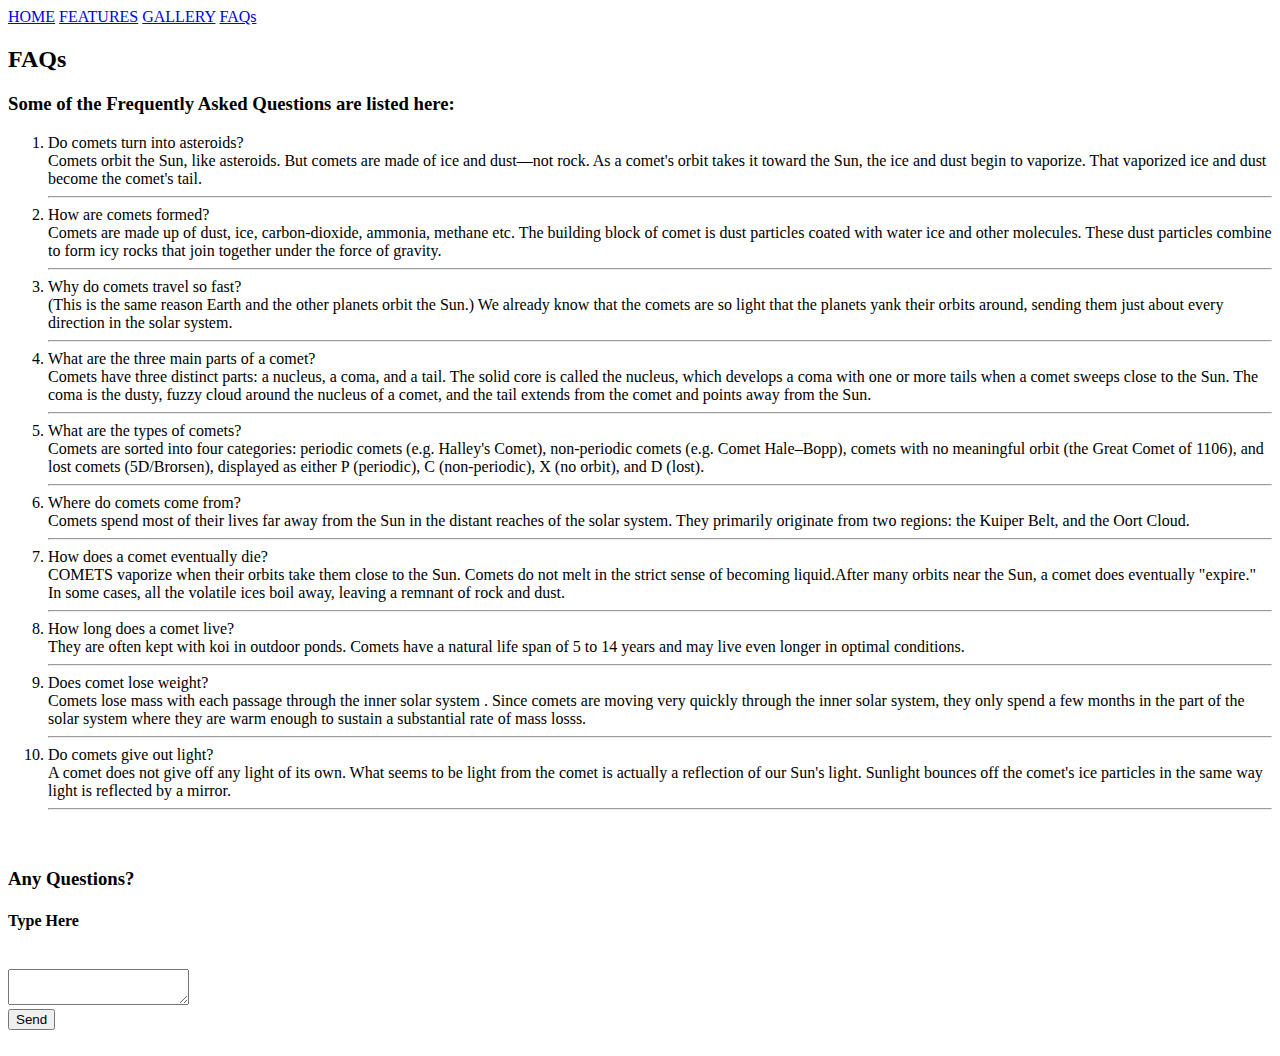
==== faqs.html @ ffffc28b "Add files via upload" ====
<!DOCTYPEhtml>
<html>
  <head>
    <title>FAQs</title>
    <link rel="stylesheet" type="text/css" href="/home/sheethal/comet1/main4.css">
    <link href="https://fonts.googleapis.com/css?family=Crimson+Text|Dancing+Script|Kaushan+Script|Merriweather|Sen|Source+Sans+Pro|Spicy+Rice&display=swap" rel="stylesheet">
  </head>
  <body>

  <header>
    <nav>
      <a href="/home/sheethal/comet1/index.html">HOME</a>
      <a href="/home/sheethal/comet1/features.html">FEATURES</a>
      <a href="/home/sheethal/comet1/gallery.html">GALLERY</a>
      <a href="#">FAQs</a>
    </nav>
    <h2 class="head2">FAQs</h2>
  </header>
  <section>
    <h3>Some of the Frequently Asked Questions are listed here:</h3>
  <div class="box1">
    <ol>
      <li>Do comets turn into asteroids?<br>Comets orbit the Sun, like asteroids.
        But comets are made of ice and dust—not rock.
        As a comet's orbit takes it toward the Sun, the ice and dust begin to vaporize.
        That vaporized ice and dust become the comet's tail.</li><hr>
      <li>How are comets formed?<br>Comets are made up of dust, ice, carbon-dioxide, ammonia, methane etc.
         The building block of comet is dust particles coated with water ice and other molecules.
         These dust particles combine to form icy rocks that join together under the force of gravity.</li><hr>
      <li>Why do comets travel so fast?<br>(This is the same reason Earth and the other planets orbit the Sun.)
         We already know that the comets are so light that the planets yank their orbits around,
         sending them just about every direction in the solar system.</li><hr>
      <li>What are the three main parts of a comet?<br>Comets have three distinct parts: a nucleus, a coma, and a tail.
         The solid core is called the nucleus, which develops a coma with one or more tails when a comet sweeps close to the Sun.
         The coma is the dusty, fuzzy cloud around the nucleus of a comet,
         and the tail extends from the comet and points away from the Sun.</li><hr>
      <li>What are the types of comets?<br>Comets are sorted into four categories: periodic comets (e.g. Halley's Comet),
         non-periodic comets (e.g. Comet Hale–Bopp), comets with no meaningful orbit (the Great Comet of 1106),
          and lost comets (5D/Brorsen),
         displayed as either P (periodic), C (non-periodic), X (no orbit), and D (lost).</li><hr>
      <li>Where do comets come from?<br> Comets spend most of their lives far away from the Sun in the distant reaches of the
        solar system.
         They primarily originate from two regions: the Kuiper Belt, and the Oort Cloud.</li><hr>
      <li>How does a comet eventually die?<br>COMETS vaporize when their orbits take them close to the Sun.
         Comets do not melt in the strict sense of becoming liquid.After many orbits near the Sun, a comet does eventually "expire."
         In some cases, all the volatile ices boil away, leaving a remnant of rock and dust.</li><hr>
      <li>How long does a comet live?<br>They are often kept with koi in outdoor ponds.
         Comets have a natural life span of 5 to 14 years and may live even longer in optimal conditions.</li><hr>
      <li>Does comet lose weight?<br>Comets lose mass with each passage through the inner solar system .
         Since comets are moving very quickly through the inner solar system, they only spend a few months
         in the part of the solar system
         where they are warm enough to sustain a substantial rate of mass losss.</li><hr>
      <li>Do comets give out light?<br> A comet does not give off any light of its own.
         What seems to be light from the comet is actually a reflection of our Sun's light.
         Sunlight bounces off the comet's ice particles in the same way light is reflected by a mirror.</li><hr>
    </ol>
  </div>
  </section>
    <footer>
    <h3 style="padding-top:40px;">Any Questions?</h3>
    <form method="POST">
      <div class="form-grp">
        <label><h4>Type Here</h4></label><br>
        <textarea name="message"></textarea><br>
      </div>
      <div>
        <input class="send" type="submit" value="Send" name="submit"><br><br>
      </div>
    </form>
    </footer>
  </body>
</html>
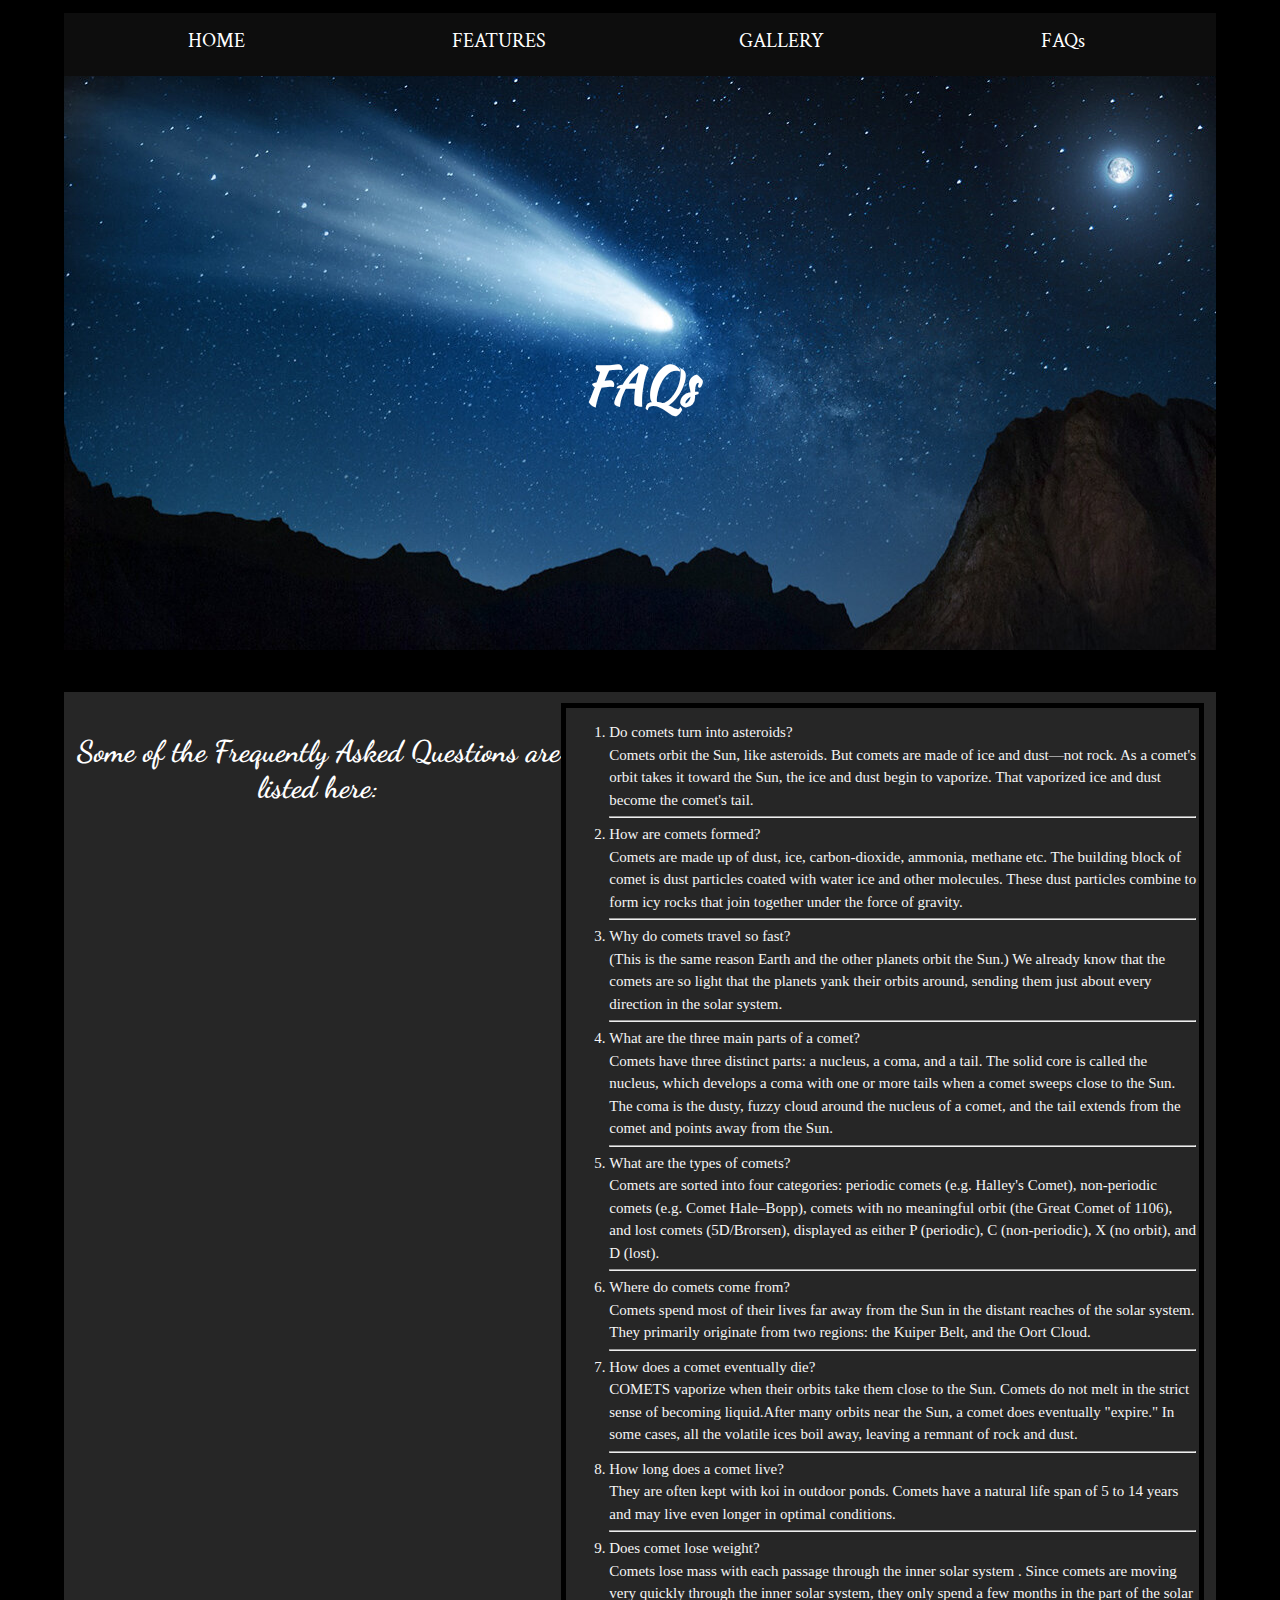
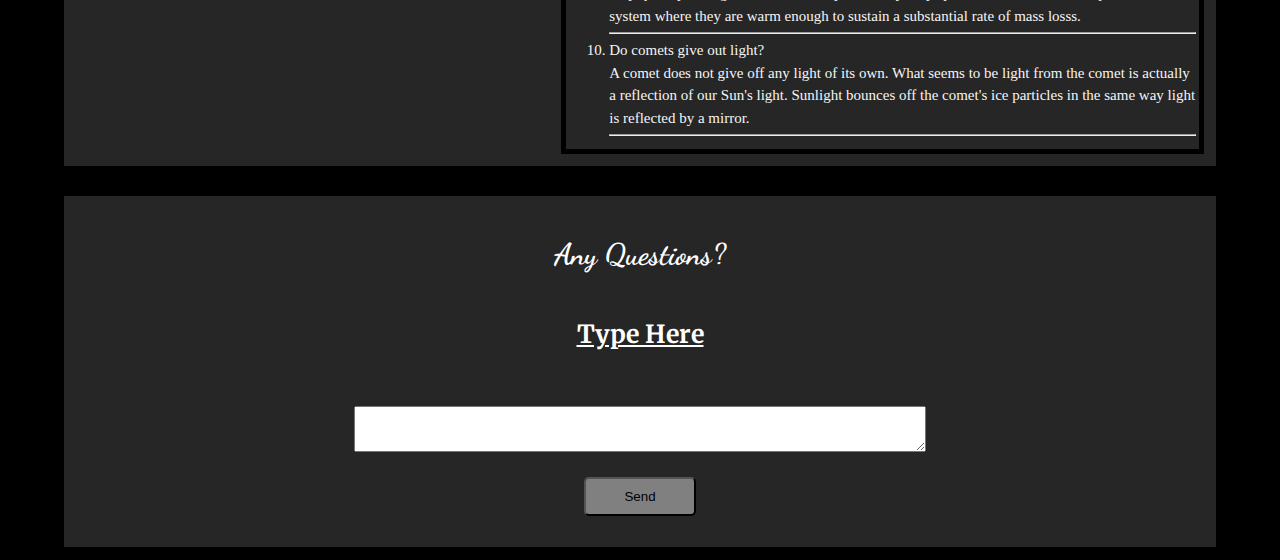
==== commit 98e7b452: "Update faqs.html" ====
--- a/faqs.html
+++ b/faqs.html
@@ -2,16 +2,16 @@
 <html>
   <head>
     <title>FAQs</title>
-    <link rel="stylesheet" type="text/css" href="/home/sheethal/comet1/main4.css">
+    <link rel="stylesheet" type="text/css" href="main4.css">
     <link href="https://fonts.googleapis.com/css?family=Crimson+Text|Dancing+Script|Kaushan+Script|Merriweather|Sen|Source+Sans+Pro|Spicy+Rice&display=swap" rel="stylesheet">
   </head>
   <body>
 
   <header>
     <nav>
-      <a href="/home/sheethal/comet1/index.html">HOME</a>
-      <a href="/home/sheethal/comet1/features.html">FEATURES</a>
-      <a href="/home/sheethal/comet1/gallery.html">GALLERY</a>
+      <a href="index.html">HOME</a>
+      <a href="features.html">FEATURES</a>
+      <a href="gallery.html">GALLERY</a>
       <a href="#">FAQs</a>
     </nav>
     <h2 class="head2">FAQs</h2>
--- a/main4.css
+++ b/main4.css
@@ -0,0 +1,250 @@
+html, body {
+  margin: 0;
+  padding: 0;
+}
+
+html {
+  font-size: 10px;
+  background-color: black;
+}
+header{
+  background-image: url('cometgateway.jpg');
+}
+body {
+  width: 90%;
+  min-width: 800px;
+  margin: 0 auto;
+  padding: 1%;
+}
+/*typography*/
+h1{
+  font-family: 'Spicy Rice',cursive;
+  text-align: center;
+  font-size: 100px;
+  padding: 15%;
+
+}
+h2{
+  font-family: 'Kaushan Script',cursive;
+  text-align: center;
+  font-size: 50px;
+  color: white;
+}
+h3{
+  font-family: 'Dancing Script',cursive;
+  color: white;
+  text-align: center;
+  font-size: 30px;
+  padding-top: 0;
+}
+h4{
+  font-family: 'Merriweather',cursive;
+  color: white;
+  font-size: 25px;
+  padding: 13px;
+  padding-bottom: 0;
+  text-decoration: underline;
+}
+p{
+  font-family: 'Source Sans Pro',cursive;
+  color: white;
+  line-height: 1.6em;
+  font-size: 20px;
+}
+a{
+  font-family: 'Crimson Text',normal;
+  font-size: 20px;
+}
+header, nav, article, aside, footer, section {
+  background-color: #262626;
+}
+/*header layout*/
+
+header{
+
+}
+nav{
+  background-color:  #0d0d0d;
+  padding: 1%;
+  height: 40px;
+  flex: 100%;
+  display: flex;
+}
+nav a{
+  padding: 0;
+  flex: 2;
+  display: flex;
+  text-align: center;
+  flex: 1;
+  display: inline-block;
+  float: left;
+  font-size: 2rem;
+  height: 3rem;
+  line-height: 1.7;
+  text-decoration: none;
+  color: white;
+}
+
+nav a:hover{
+  background-color: grey;
+  color: black;
+}
+/*main layout*/
+section{
+  flex: 4;
+  background-color: #262626;
+  padding-bottom: 60px;
+  padding: 1%;
+  display: flex;
+}
+article{
+  float: left;
+  width: 50%;
+  padding: 10px;
+  flex: 4;
+}
+aside {
+  flex: 1;
+  margin-left: 10px;
+  padding: 1%;
+  display: block;
+  float: right;
+  width: 39%;
+}
+
+.box {
+  background-color: #262626;
+  padding: 4px;
+}
+ul{
+  background-color: #262626;
+  padding-bottom: 3px;
+}
+
+footer{
+  text-align: center;
+}
+form{
+  padding: 20px;
+  padding-top: 0;
+}
+form .form-grp {
+  padding-bottom: 20px;
+  font-size: 20px;
+  color: white;
+}
+aside h3{
+  padding-top: 0;
+}
+
+.form-grp input, .form-grp textarea{
+  padding: 7px;
+  width: 50%;
+}
+input.button{
+   background-color: grey;
+   color: black;
+   padding: 10px 15px;
+   border-radius: 5px;
+   float: right;
+   border: none;
+}
+/*gallery*/
+.gallery {
+  margin: 5px;
+  border: 1px solid #F5F5F5;
+  float: left;
+  width: 180px;
+}
+
+.gallery:hover {
+  border: 1px solid #777;
+}
+
+.gallery img {
+  width: 100%;
+  height: auto;
+}
+
+.desc {
+  padding: 10px;
+  text-align: center;
+  color: black;
+  background-color:grey;
+  font-size: 17px;
+}
+.head2{
+  padding: 20%;
+}
+{
+  box-sizing: border-box;
+}
+
+/*styling for a responsive gallery:::
+.responsive {
+  padding: 0 6px;
+  float: left;
+  width: 24.99999%;
+}
+
+@media only screen and (max-width: 700px) {
+  .responsive {
+    width: 49.99999%;
+    margin: 6px 0;
+  }
+}
+
+@media only screen and (max-width: 500px) {
+  .responsive {
+    width: 100%;
+  }
+}
+
+.clearfix:after {
+  content: "";
+  display: table;
+  clear: both;
+}*/
+aside a{
+  color: #F5F5F5;
+  text-decoration: none;
+}
+footer a{
+  color: #F5F5F5;
+  text-decoration: none;
+}
+/*features*/
+.head2{
+  padding: 20%;
+}
+.division a{
+  color: #F5F5F5;
+  text-decoration: none;
+  padding: 2px;
+  text-align: center;
+}
+.division a:hover{
+  text-decoration: underline;
+  border: 1px solid #777;
+}
+/*faqs*/
+.box1{
+  width:70%;
+  margin: auto;
+  background-color:#262626;
+  color: #F5F5F5;
+  border:5px black solid;
+  padding: 3px;
+}
+.box1 li{
+  font-size: 15px;
+  line-height: 1.5em;
+}
+.send{
+  width:10%;
+  margin:auto;
+  background-color: grey;
+  color: black;
+  padding: 10px 15px;
+  border-radius: 5px;
+}
